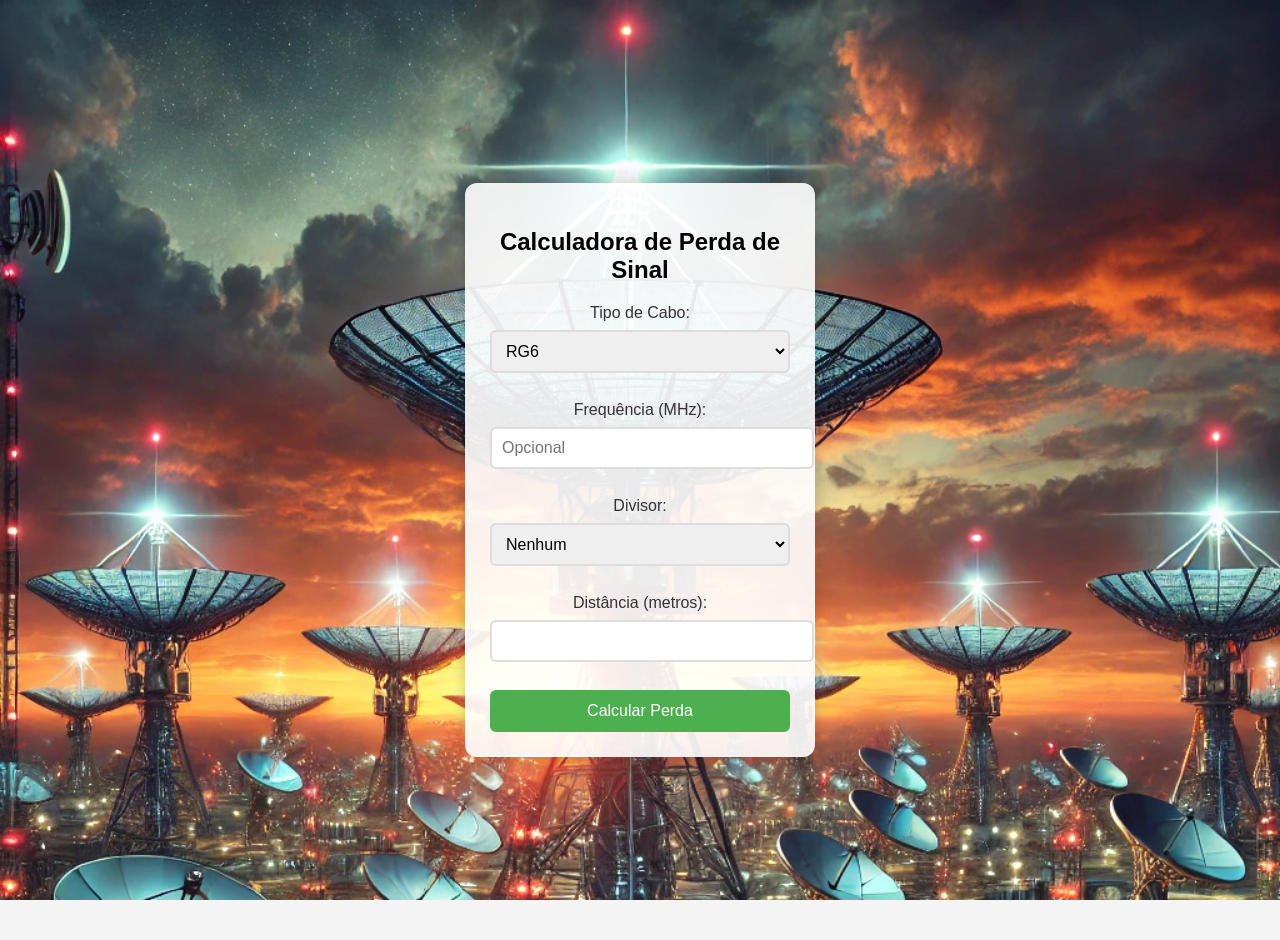
==== index.html @ aa5fa305 "pasta adcionais teito correçao" ====
<!DOCTYPE html>
<html>

<head>
    <meta charset="utf-8">
    <title>Calculadora de Perda de Sinal</title>
    <meta name="viewport" content="width=device-width, initial-scale=1">
    <link rel="stylesheet" href="css/index.css">
</head>

<body>
    <div class="container">
        <h2>Calculadora de Perda de Sinal</h2>

        <div class="input-group">
            <label>Tipo de Cabo:</label>
            <select id="cableType">
                <option value="rg6">RG6</option>
                <option value="rg11">RG11</option>
            </select>
        </div>

        <div class="input-group">
            <label>Frequência (MHz):</label>
            <input type="number" id="frequency" placeholder="Opcional">
        </div>

        <div class="input-group">
            <label>Divisor:</label>
            <select id="splitter">
                <option value="0">Nenhum</option>
                <option value="3.5">2-way (3.5 dB)</option>
                <option value="7">4-way (7 dB)</option>

            </select>
        </div>

        <div class="input-group">
            <label>Distância (metros):</label>
            <input type="number" id="distance" required>
        </div>

        <button onclick="calculateLoss()">Calcular Perda</button>

        <div id="result"></div>
    </div>

    <script src="js/index.js"></script>
</body>

</html>
---- css/index.css ----
body {
    font-family: Arial, sans-serif;
    background-color: #f4f4f4;
    margin: 0;
    padding: 0;
    display: flex;
    justify-content: center;
    align-items: center;
    height: 100vh;
}

.container {
    background-color: #fff;
    padding: 20px;
    border-radius: 8px;
    box-shadow: 0 0 10px rgba(0, 0, 0, 0.1);
    width: 300px;
    text-align: center;
}

h1 {
    margin-bottom: 20px;
}

label {
    display: block;
    margin-bottom: 5px;
    font-weight: bold;
}

select, input {
    width: 100%;
    padding: 8px;
    margin-bottom: 15px;
    border: 1px solid #ccc;
    border-radius: 4px;
}

button {
    width: 100%;
    padding: 10px;
    background-color: #28a745;
    color: #fff;
    border: none;
    border-radius: 4px;
    cursor: pointer;
}

button:hover {
    background-color: #218838;
}

#result {
    margin-top: 20px;
    padding: 10px;
    background-color: #f0f0f0;
    border: 1px solid #ccc;
    border-radius: 4px;
}body {
    background-image: url('../img/rf.png');
    background-size: cover;
    background-attachment: fixed;
    font-family: 'Segoe UI', Tahoma, Geneva, Verdana, sans-serif;
    margin: 0;
    padding: 20px;
    min-height: 100vh;
}

.container {
    background-color: rgba(255, 255, 255, 0.9);
    padding: 25px;
    border-radius: 12px;
    box-shadow: 0 0 15px rgba(0,0,0,0.2);
    max-width: 600px;
    margin: 20px auto;
}

.input-group {
    margin-bottom: 20px;
}

label {
    display: block;
    margin-bottom: 8px;
    color: #333;
    font-weight: 500;
}

input, select {
    width: 100%;
    padding: 10px;
    border: 2px solid #ddd;
    border-radius: 6px;
    font-size: 16px;
    margin-bottom: 8px;
    transition: border-color 0.3s;
}

input:focus, select:focus {
    border-color: #4CAF50;
    outline: none;
}

button {
    background-color: #4CAF50;
    color: white;
    padding: 12px 25px;
    border: none;
    border-radius: 6px;
    cursor: pointer;
    font-size: 16px;
    transition: background-color 0.3s;
    width: 100%;
}

button:hover {
    background-color: #45a049;
}

#result {
    margin-top: 25px;
    padding: 15px;
    background-color: #f8f9fa;
    border-radius: 6px;
    display: none;
}

.result-item {
    margin: 10px 0;
    font-size: 16px;
}
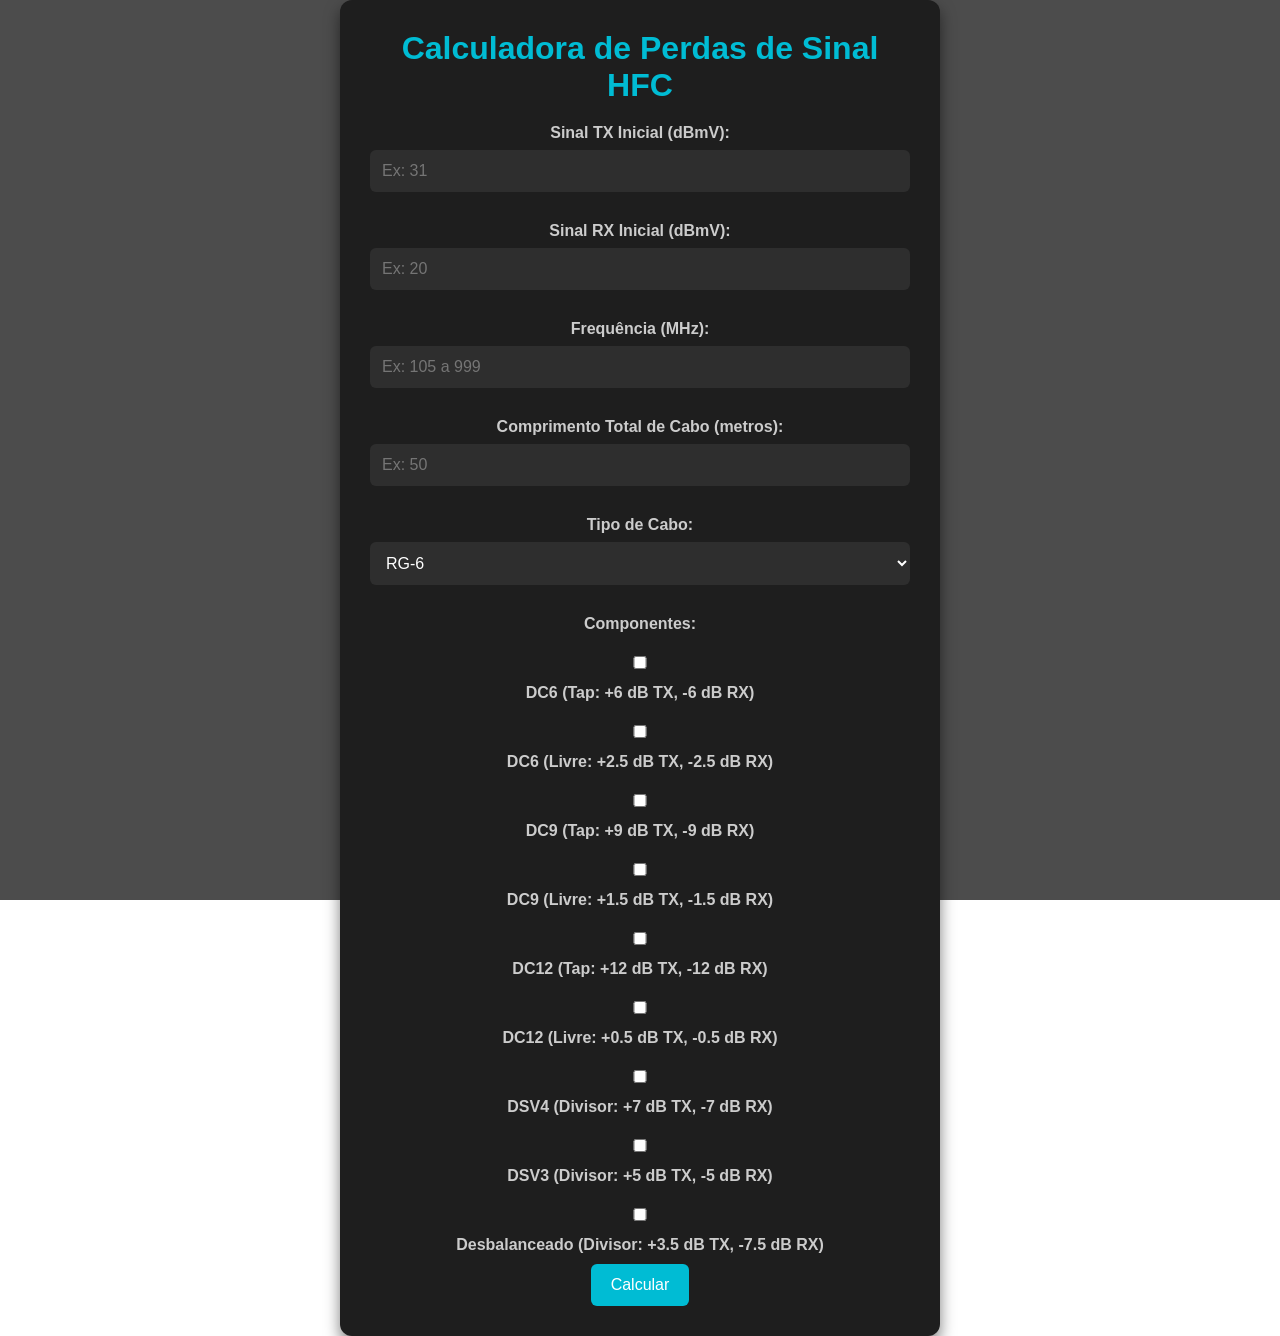
==== commit 330e74e3: "nova vesao teste" ====
--- a/index.html
+++ b/index.html
@@ -1,51 +1,89 @@
 <!DOCTYPE html>
-<html>
+<html lang="pt-br">
+<head>
+  <meta charset="UTF-8">
+  <meta name="viewport" content="width=device-width, initial-scale=1.0">
+  <title>Calculadora de Perdas de Sinal HFC</title>
+  <link rel="stylesheet" href="css/index.css">
+</head>
+<body>
+  <div class="background">
+    <div class="container">
+      <h1>Calculadora de Perdas de Sinal HFC</h1>
 
-<head>
-    <meta charset="utf-8">
-    <title>Calculadora de Perda de Sinal</title>
-    <meta name="viewport" content="width=device-width, initial-scale=1">
-    <link rel="stylesheet" href="css/index.css">
-</head>
+      <label for="tx">Sinal TX Inicial (dBmV):</label>
+      <input type="number" id="tx" placeholder="Ex: 31">
 
-<body>
-    <div class="container">
-        <h2>Calculadora de Perda de Sinal</h2>
+      <label for="rx">Sinal RX Inicial (dBmV):</label>
+      <input type="number" id="rx" placeholder="Ex: 20">
 
-        <div class="input-group">
-            <label>Tipo de Cabo:</label>
-            <select id="cableType">
-                <option value="rg6">RG6</option>
-                <option value="rg11">RG11</option>
-            </select>
+      <label for="frequencia">Frequência (MHz):</label>
+      <input type="number" id="frequencia" placeholder="Ex: 105 a 999">
+      <p id="erro-frequencia" style="color: red; display: none;">A frequência deve estar entre 105 e 999 MHz.</p>
+
+      <label for="cabos">Comprimento Total de Cabo (metros):</label>
+      <input type="number" id="cabos" placeholder="Ex: 50">
+
+      <label for="tipo-cabo">Tipo de Cabo:</label>
+      <select id="tipo-cabo">
+        <option value="rg6">RG-6</option>
+        <option value="rg11">RG-11</option>
+      </select>
+
+      <label>Componentes:</label>
+      <div class="componentes">
+        <div>
+          <label>
+            <input type="checkbox" value="dc6-tap" class="componente"> DC6 (Tap: +6 dB TX, -6 dB RX)
+          </label>
+          <label>
+            <input type="checkbox" value="dc6-livre" class="componente"> DC6 (Livre: +2.5 dB TX, -2.5 dB RX)
+          </label>
         </div>
+        <div>
+          <label>
+            <input type="checkbox" value="dc9-tap" class="componente"> DC9 (Tap: +9 dB TX, -9 dB RX)
+          </label>
+          <label>
+            <input type="checkbox" value="dc9-livre" class="componente"> DC9 (Livre: +1.5 dB TX, -1.5 dB RX)
+          </label>
+        </div>
+        <div>
+          <label>
+            <input type="checkbox" value="dc12-tap" class="componente"> DC12 (Tap: +12 dB TX, -12 dB RX)
+          </label>
+          <label>
+            <input type="checkbox" value="dc12-livre" class="componente"> DC12 (Livre: +0.5 dB TX, -0.5 dB RX)
+          </label>
+        </div>
+        <div>
+          <label>
+            <input type="checkbox" value="dsv4" class="componente"> DSV4 (Divisor: +7 dB TX, -7 dB RX)
+          </label>
+        </div>
+        <div>
+          <label>
+            <input type="checkbox" value="dsv3" class="componente"> DSV3 (Divisor: +5 dB TX, -5 dB RX)
+          </label>
+        </div>
+        <div>
+          <label>
+            <input type="checkbox" value="desbalanciado" class="componente"> Desbalanceado (Divisor: +3.5 dB TX, -7.5 dB RX)
+          </label>
+        </div>
+      </div>
 
-        <div class="input-group">
-            <label>Frequência (MHz):</label>
-            <input type="number" id="frequency" placeholder="Opcional">
-        </div>
+      <button onclick="calcularPerdas()">Calcular</button>
 
-        <div class="input-group">
-            <label>Divisor:</label>
-            <select id="splitter">
-                <option value="0">Nenhum</option>
-                <option value="3.5">2-way (3.5 dB)</option>
-                <option value="7">4-way (7 dB)</option>
+      <div id="resultado" class="result" style="display: none;">
+        <strong>Resultado:</strong>
+        <p id="txFinal"></p>
+        <p id="rxFinal"></p>
+        <p id="detalhes"></p>
+      </div>
+    </div>
+  </div>
 
-            </select>
-        </div>
-
-        <div class="input-group">
-            <label>Distância (metros):</label>
-            <input type="number" id="distance" required>
-        </div>
-
-        <button onclick="calculateLoss()">Calcular Perda</button>
-
-        <div id="result"></div>
-    </div>
-
-    <script src="js/index.js"></script>
+  <script src="js/index.js"></script>
 </body>
-
 </html>
--- a/css/index.css
+++ b/css/index.css
@@ -1,131 +1,113 @@
-body {
-    font-family: Arial, sans-serif;
-    background-color: #f4f4f4;
+/* Reset básico */
+* {
     margin: 0;
     padding: 0;
+    box-sizing: border-box;
+  }
+  
+  /* Background com imagem */
+  body {
+    font-family: 'Poppins', sans-serif;
+    background: url('https://i.imgur.com/7z8Zz8Z.jpg') no-repeat center center fixed; /* Imagem de fundo */
+    background-size: cover;
+    color: #fff;
+    height: 100vh;
     display: flex;
     justify-content: center;
     align-items: center;
-    height: 100vh;
-}
-
-.container {
-    background-color: #fff;
-    padding: 20px;
-    border-radius: 8px;
-    box-shadow: 0 0 10px rgba(0, 0, 0, 0.1);
-    width: 300px;
+  }
+  
+  .background {
+    background: rgba(0, 0, 0, 0.7); /* Camada escura sobre a imagem */
+    width: 100%;
+    height: 100%;
+    display: flex;
+    justify-content: center;
+    align-items: center;
+  }
+  
+  .container {
+    max-width: 600px;
+    margin: auto;
+    background: #1e1e1e; /* Fundo escuro */
+    padding: 30px;
+    border-radius: 12px;
+    box-shadow: 0 8px 15px rgba(0, 0, 0, 0.5);
     text-align: center;
-}
-
-h1 {
+  }
+  
+  h1 {
+    font-size: 2rem;
     margin-bottom: 20px;
-}
-
-label {
+    color: #00bcd4; /* Azul ciano para destacar o título */
+  }
+  
+  label {
     display: block;
-    margin-bottom: 5px;
+    margin-top: 15px;
     font-weight: bold;
-}
-
-select, input {
+    color: #ccc;
+  }
+  
+  input, select {
     width: 100%;
-    padding: 8px;
+    padding: 12px;
+    margin-top: 8px;
     margin-bottom: 15px;
-    border: 1px solid #ccc;
-    border-radius: 4px;
-}
-
-button {
-    width: 100%;
-    padding: 10px;
-    background-color: #28a745;
-    color: #fff;
-    border: none;
-    border-radius: 4px;
-    cursor: pointer;
-}
-
-button:hover {
-    background-color: #218838;
-}
-
-#result {
-    margin-top: 20px;
-    padding: 10px;
-    background-color: #f0f0f0;
-    border: 1px solid #ccc;
-    border-radius: 4px;
-}body {
-    background-image: url('../img/rf.png');
-    background-size: cover;
-    background-attachment: fixed;
-    font-family: 'Segoe UI', Tahoma, Geneva, Verdana, sans-serif;
-    margin: 0;
-    padding: 20px;
-    min-height: 100vh;
-}
-
-.container {
-    background-color: rgba(255, 255, 255, 0.9);
-    padding: 25px;
-    border-radius: 12px;
-    box-shadow: 0 0 15px rgba(0,0,0,0.2);
-    max-width: 600px;
-    margin: 20px auto;
-}
-
-.input-group {
-    margin-bottom: 20px;
-}
-
-label {
-    display: block;
-    margin-bottom: 8px;
-    color: #333;
-    font-weight: 500;
-}
-
-input, select {
-    width: 100%;
-    padding: 10px;
-    border: 2px solid #ddd;
-    border-radius: 6px;
-    font-size: 16px;
-    margin-bottom: 8px;
-    transition: border-color 0.3s;
-}
-
-input:focus, select:focus {
-    border-color: #4CAF50;
-    outline: none;
-}
-
-button {
-    background-color: #4CAF50;
-    color: white;
-    padding: 12px 25px;
     border: none;
     border-radius: 6px;
+    background: #2e2e2e; /* Fundo escuro para inputs */
+    color: #fff;
+    font-size: 1rem;
+  }
+  
+  button {
+    background: #00bcd4; /* Botão azul ciano */
+    color: white;
+    padding: 12px 20px;
+    border: none;
+    border-radius: 6px;
+    font-size: 1rem;
     cursor: pointer;
-    font-size: 16px;
-    transition: background-color 0.3s;
-    width: 100%;
-}
-
-button:hover {
-    background-color: #45a049;
-}
-
-#result {
-    margin-top: 25px;
+    transition: background 0.3s ease;
+  }
+  
+  button:hover {
+    background: #008ba3; /* Escurece o botão ao passar o mouse */
+  }
+  
+  .result {
+    margin-top: 20px;
     padding: 15px;
-    background-color: #f8f9fa;
-    border-radius: 6px;
-    display: none;
-}
-
-.result-item {
-    margin: 10px 0;
-    font-size: 16px;
-}+    background: #2e2e2e; /* Fundo escuro para o resultado */
+    border-radius: 8px;
+    text-align: left;
+  }
+  
+  .result p {
+    margin-bottom: 10px;
+    color: #ccc;
+  }
+  
+  .componentes {
+    margin-top: 15px;
+  }
+  
+  .componentes div {
+    margin-bottom: 10px;
+  }
+  
+  /* Responsividade */
+  @media (max-width: 768px) {
+    .container {
+      padding: 20px;
+    }
+  
+    h1 {
+      font-size: 1.5rem;
+    }
+  
+    input, select, button {
+      font-size: 0.9rem;
+    }
+  }
